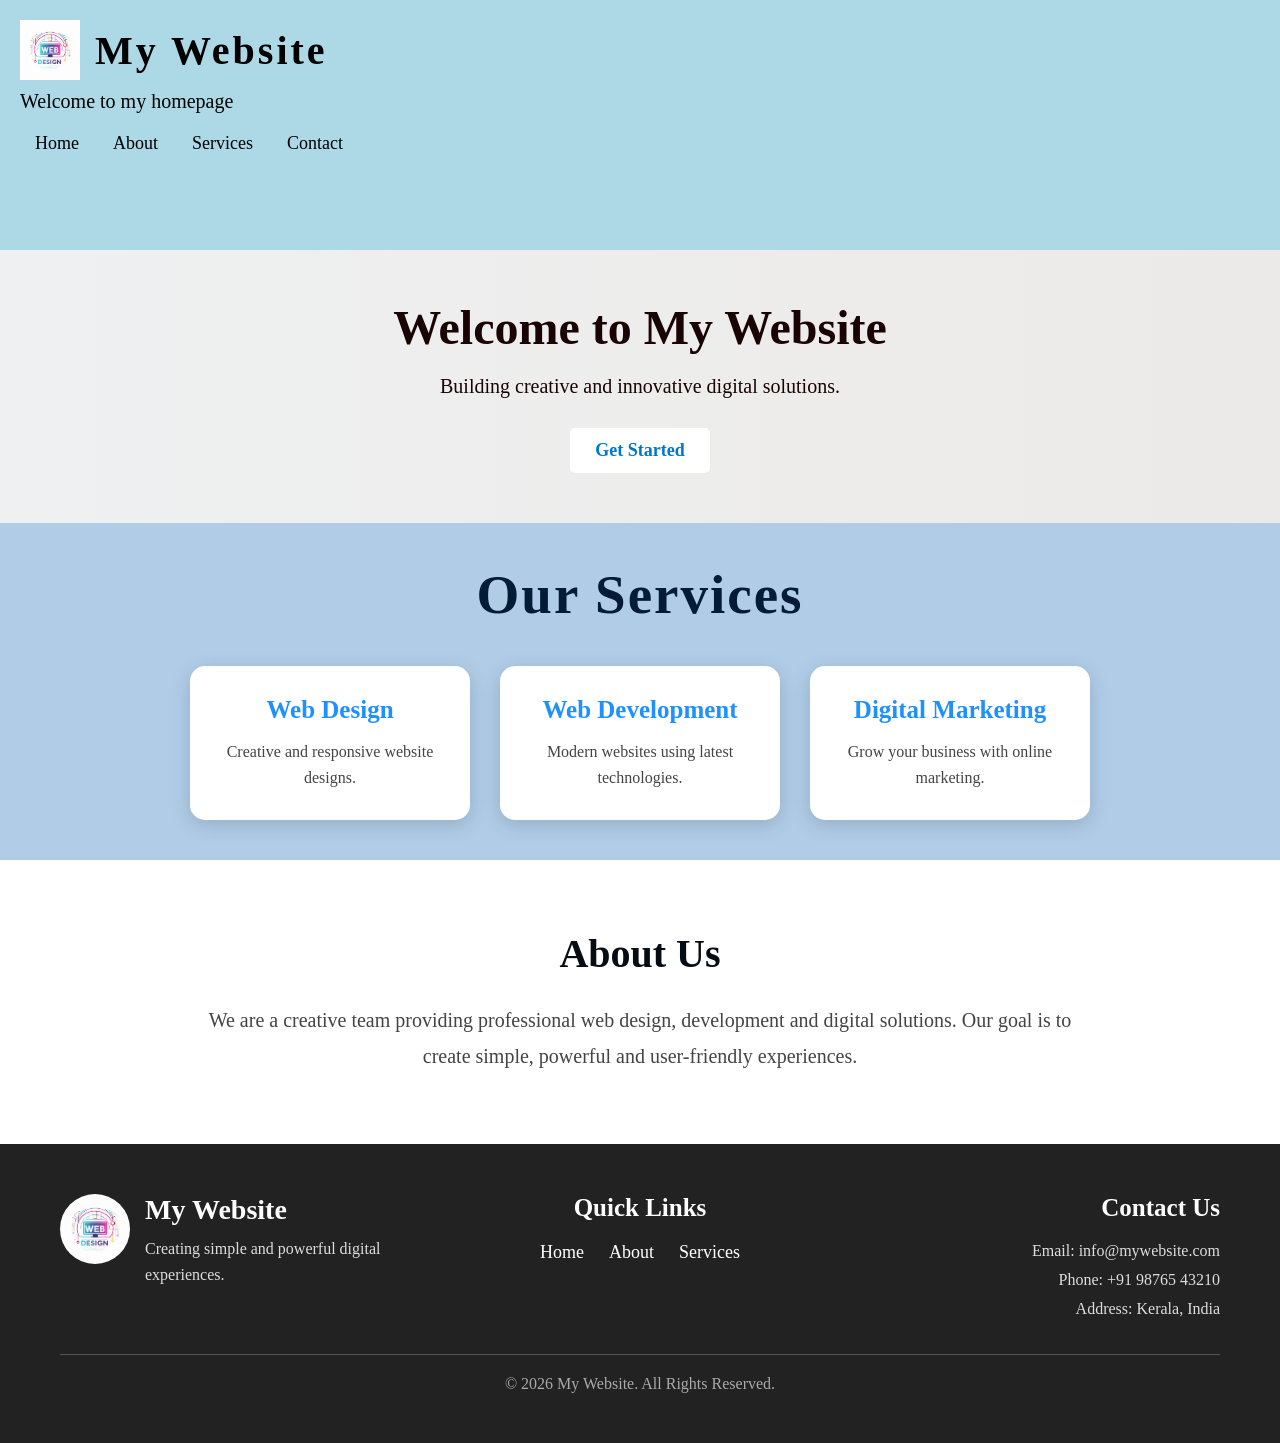
==== index.html @ 3be4c65a "css image load-fix" ====
<!DOCTYPE html>
<html>
<head>
    <title>Header Example</title>
    <link rel="stylesheet" href="style.css">
</head>

<body>

<header>
    <div class="logo">
        <img src="./images/web-design.jpg" alt="Logo">
        <h1>My Website</h1>
    </div>
    <p>Welcome to my homepage</p>

    <nav>
        <a href="#home">Home</a>
        <a href="#about">About</a>
        <a href="#services">Services</a>
        <a href="#contact">Contact</a>
    </nav>
</header>

<main>
<!-- HERO SECTION -->


<section class="hero" id="home">


    <h2>Welcome to My Website</h2>


    <p>
        Building creative and innovative digital solutions.
    </p>


    <a href="#services" class="btn">
        Get Started
    </a>


</section>


 <!-- Services Section -->

<section id="services">

    <h2>Our Services</h2>

    <div class="service-container">

        <div class="service-box">
            <h3>Web Design</h3>
            <p>
                Creative and responsive website designs.
            </p>
        </div>


        <div class="service-box">
            <h3>Web Development</h3>
            <p>
                Modern websites using latest technologies.
            </p>
        </div>


        <div class="service-box">
            <h3>Digital Marketing</h3>
            <p>
                Grow your business with online marketing.
            </p>
        </div>

    </div>

  </section>
  <section id="about">


    <h2>About Us</h2>


    <p>

        We are a creative team providing professional
        web design, development and digital solutions.
        Our goal is to create simple, powerful and
        user-friendly experiences.

    </p>


</section>
</main>
<!-- Footer -->

<footer>

    <div class="footer-container">


        <!-- Left Side Logo + Website -->

        <div class="footer-about">

            <div class="footer-logo">
                <img src="./images/web-design.jpg"  alt="Footer Logo">

                <div>
                    <h3>My Website</h3>
                    <p>
                        Creating simple and powerful digital experiences.
                    </p>
                </div>

            </div>

        </div>




        <!-- Quick Links -->

        <div class="footer-links">

            <h3>Quick Links</h3>

            <div class="quick-menu">

                <a href="#home">Home</a>

                <a href="#about">About</a>

                <a href="#services">Services</a>

            </div>

        </div>




        <!-- Contact -->

        <div class="footer-contact">

            <h3>Contact Us</h3>

            <p>Email: info@mywebsite.com</p>

            <p>Phone: +91 98765 43210</p>

            <p>Address: Kerala, India</p>

        </div>


    </div>


    <p class="copyright">
        © 2026 My Website. All Rights Reserved.
    </p>


</footer>
</body>
</html>
---- style.css ----
*{

    margin: 0;
    padding: 0;
    box-sizing: border-box;

}


body {
    margin: 0;
    padding: 0;
}

header {
    background-color: lightblue;
    width: 100%;
    height: 250px;
    margin: 0;
    padding: 20px;
    box-sizing: border-box;
}

.logo {
    display: flex;
    align-items: center;
}

.logo img {
    width: 60px;
    height: 60px;
    margin-right: 15px;
}

.logo h1 {
    margin: 0;
    font-size: 40px;
    font-family: "Times New Roman", serif;
    letter-spacing: 3px;
    text-align: left;
}

header h1 {
    letter-spacing: 6px;
    font-size: 50px;
    font-family: "Times New Roman", serif;
    margin: 0;
}

header p {
    font-size: 20px;
    margin: 10px 0 20px;
}

nav a {
    text-decoration: none;
    color: black;
    margin: 0 15px;
    font-size: 18px;
}

nav a:hover {
    color: rgb(153, 154, 218);
}

h2 {
    text-align: center;
}
.hero {
    background: linear-gradient(to right, oklab(95.466% -0.00065 -0.0017), #eceae8);
    color: rgb(26, 3, 3);
    text-align: center;
    padding: 50px 40px;
}

.hero h2 {
    font-size: 48px;
    margin-bottom: 20px;
}

.hero p {
    font-size: 20px;
    margin-bottom: 30px;
}

.btn {
    display: inline-block;
    background-color: white;
    color: #0077cc;
    padding: 12px 25px;
    text-decoration: none;
    font-size: 18px;
    border-radius: 5px;
    font-weight: bold;
}

.btn:hover {
    background-color: #e7d3d3;
}



/* Services Section */

/* Services Section */

#services {

    width:100vw;

    margin-left:calc(50% - 50vw);

    background-color:#b0cce7;

    padding:40px 0;

    text-align:center;

}
#services h2 {

    font-size:55px;

    color:#031b35;

    margin-bottom:40px;

    font-weight:bold;

    letter-spacing:2px;

}



/* Service Container */

.service-container {

    display:flex;

    justify-content:center;

    gap:30px;

    margin-top:40px;

}



/* Service Boxes */

.service-box {

    width:280px;

    background:white;

    padding:30px 20px;

    border-radius:15px;

    box-shadow:0 5px 20px rgba(0,0,0,0.15);

    transition:0.3s;

}



.service-box:hover {

    transform:translateY(-10px);

}



.service-box h3 {

    color:#1e90ff;

    font-size:25px;

    margin-bottom:15px;

}



.service-box p {

    color:#444;

    font-size:16px;

    line-height:1.6;

}

/* About */


#about {

    width:100%;

    background:white;

    padding:70px 15%;

    text-align:center;

}



#about h2 {

    font-size:40px;

    color:#060c13;

    margin-bottom:25px;

}



#about p {

    font-size:20px;

    color:#444;

    line-height:1.8;

}
/* Footer */

footer {

    width:100%;

    background:#222;

    color:white;

    padding:50px 60px;

}



.footer-container {

    display:flex;

    justify-content:space-between;

    align-items:flex-start;

}



/* Left Logo Section */

.footer-about {

    width:30%;

}



.footer-logo {

    display:flex;

    align-items:flex-start;

}



.footer-logo img {

    width:70px;

    height:70px;

    border-radius:50%;

    margin-right:15px;

}



.footer-logo h3 {

    font-size:28px;

    color:white;

    margin-bottom:10px;

}



.footer-logo p {

    color:#ddd;

    line-height:1.6;

}





/* Quick Links Center */

.footer-links {

    width:30%;

    text-align:center;

}



.footer-links h3 {

    font-size:25px;

    margin-bottom:20px;

}



.quick-menu {

    display:flex;

    justify-content:center;

    gap:25px;

}



.quick-menu a {

    color:white;

    text-decoration:none;

    font-size:18px;

}



.quick-menu a:hover {

    color:cyan;

}





/* Contact Right */

.footer-contact {

    width:30%;

    text-align:right;

}



.footer-contact h3 {

    font-size:25px;

    margin-bottom:15px;

}



.footer-contact p {

    color:#ddd;

    line-height:1.8;

}





/* Copyright */

.copyright {

    text-align:center;

    margin-top:30px;

    padding-top:20px;

    border-top:1px solid #555;

    color:#aaa;

}
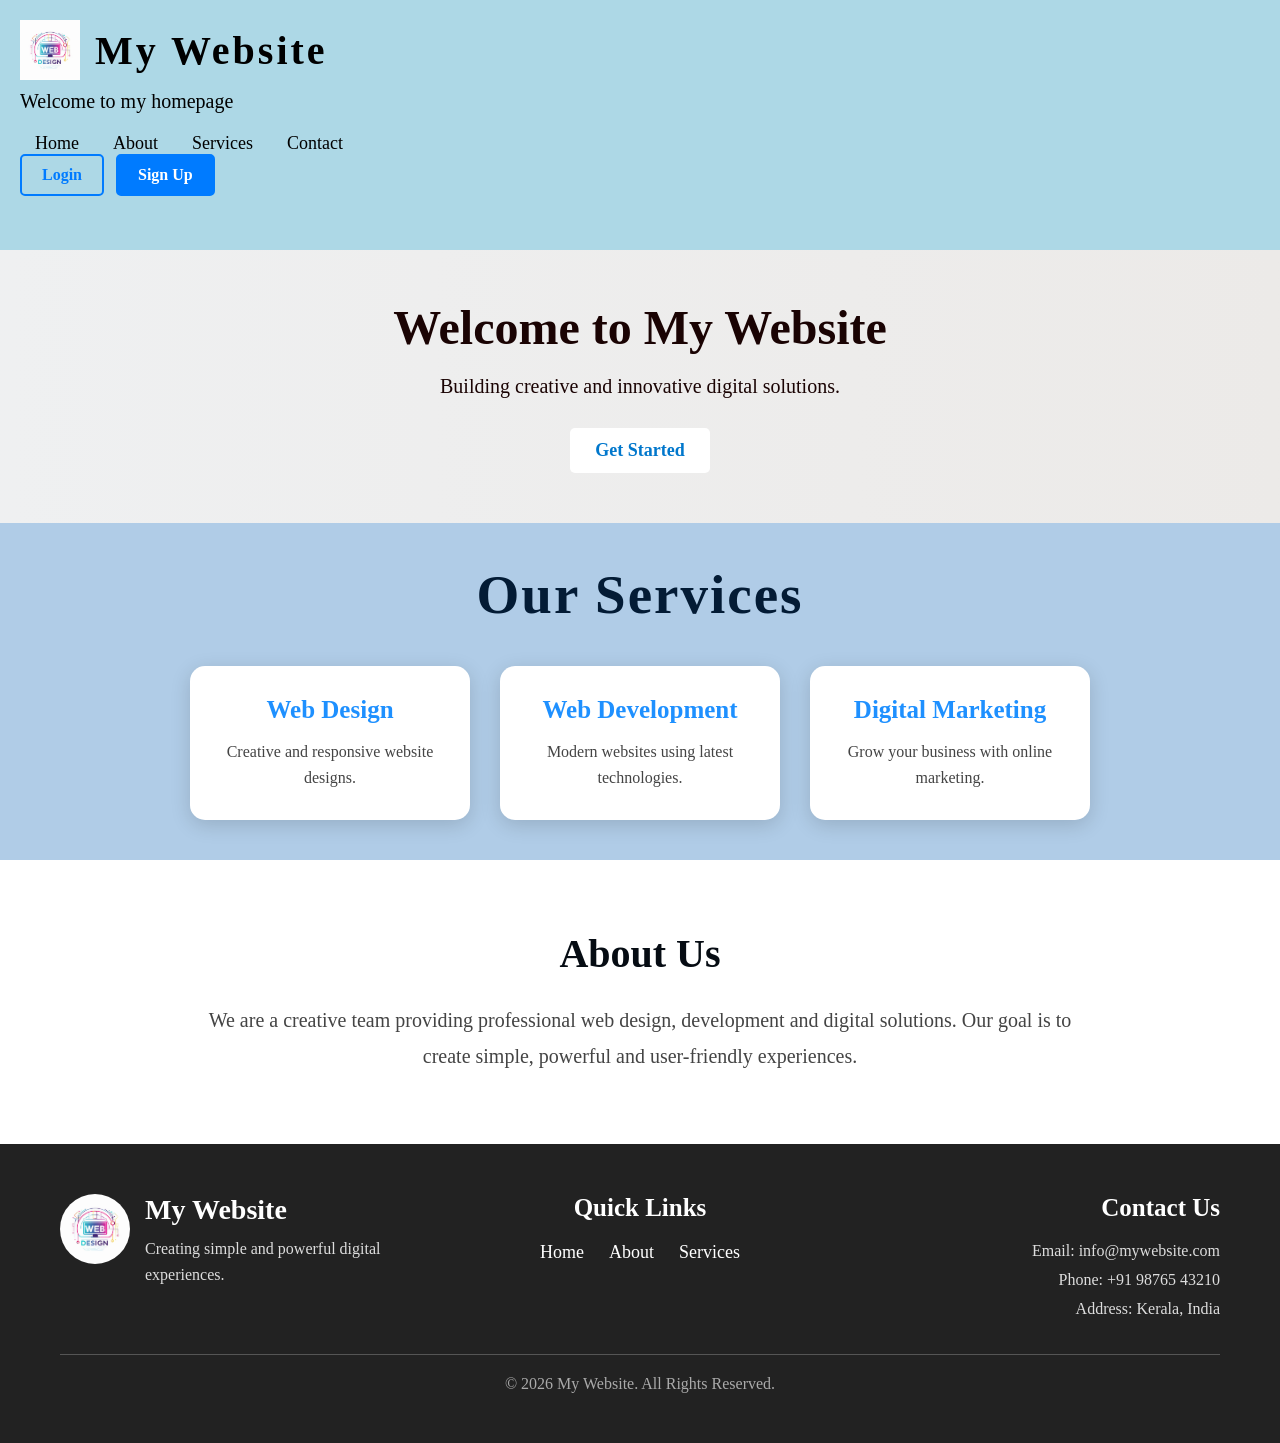
==== commit 511f79ca: "css issues fixed" ====
--- a/index.html
+++ b/index.html
@@ -13,6 +13,7 @@
         <h1>My Website</h1>
     </div>
     <p>Welcome to my homepage</p>
+    <div class="header-menu">
 
     <nav>
         <a href="#home">Home</a>
@@ -20,6 +21,11 @@
         <a href="#services">Services</a>
         <a href="#contact">Contact</a>
     </nav>
+    <div class="auth-buttons">
+            <a href="login.html" class="login-btn">Login</a>
+            <a href="signup.html" class="signup-btn">Sign Up</a>
+        </div>
+    </div>
 </header>
 
 <main>
--- a/style.css
+++ b/style.css
@@ -51,6 +51,11 @@
     font-size: 20px;
     margin: 10px 0 20px;
 }
+.header-right{
+    display:flex;
+    align-items:center;
+    gap:30px;
+}
 
 nav a {
     text-decoration: none;
@@ -65,6 +70,44 @@
 
 h2 {
     text-align: center;
+}
+
+/* ===== Login & Signup ===== */
+
+/* Push buttons to the far right */
+.auth-buttons{
+    margin-left:auto;
+    display:flex;
+    gap:12px;
+}
+
+/* Buttons */
+.login-btn,
+.signup-btn{
+    padding:10px 20px;
+    text-decoration:none;
+    border-radius:5px;
+    font-weight:bold;
+}
+
+.login-btn{
+    border:2px solid #007bff;
+    color:#007bff;
+}
+
+.signup-btn{
+    background:#007bff;
+    color:#fff;
+    border:2px solid #007bff;
+}
+
+.login-btn:hover{
+    background:#007bff;
+    color:#fff;
+}
+
+.signup-btn:hover{
+    background:#0056b3;
 }
 .hero {
     background: linear-gradient(to right, oklab(95.466% -0.00065 -0.0017), #eceae8);
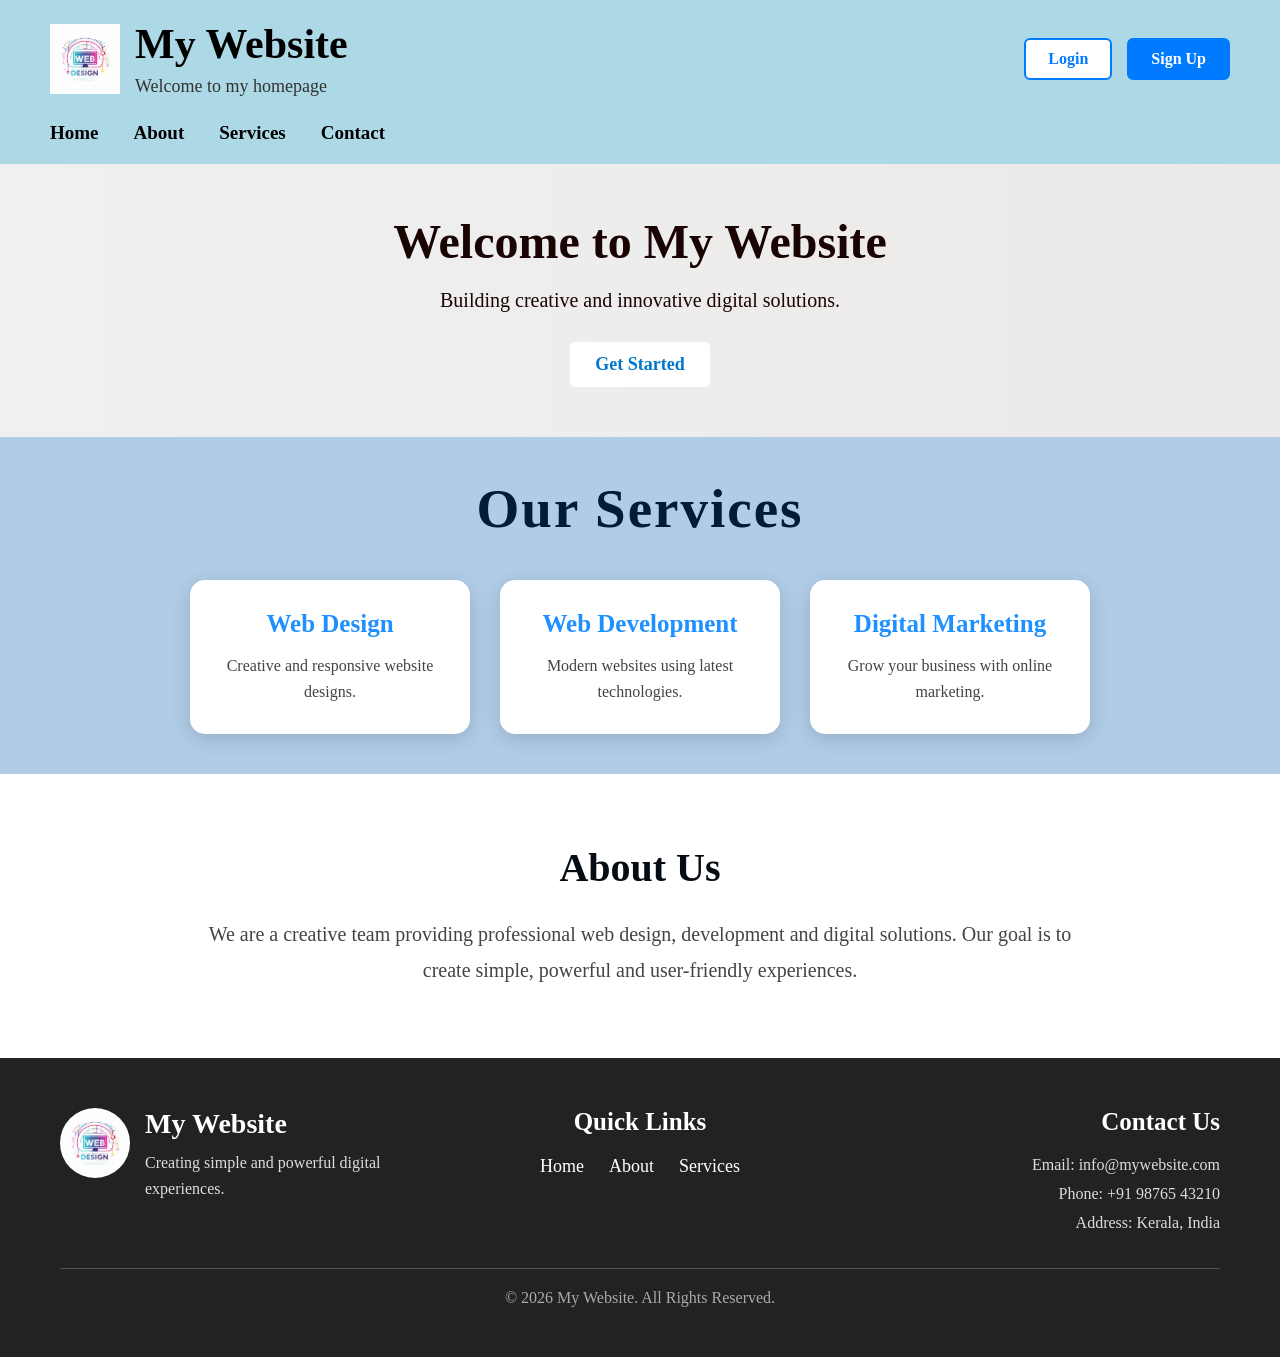
==== commit dfd9482a: "Update header with login and signup buttons" ====
--- a/index.html
+++ b/index.html
@@ -8,24 +8,34 @@
 <body>
 
 <header>
-    <div class="logo">
-        <img src="./images/web-design.jpg" alt="Logo">
-        <h1>My Website</h1>
+
+    <!-- Top Row -->
+    <div class="header-top">
+
+        <div class="logo-section">
+            <img src="./images/web-design.jpg" alt="Logo">
+
+            <div>
+                <h1>My Website</h1>
+                <p>Welcome to my homepage</p>
+            </div>
+        </div>
+
+        <div class="auth-buttons">
+            <a href="login.html" class="login-btn">Login</a>
+            <a href="signup.html" class="signup-btn">Sign Up</a>
+        </div>
+
     </div>
-    <p>Welcome to my homepage</p>
-    <div class="header-menu">
 
-    <nav>
+    <!-- Bottom Row -->
+    <nav class="navbar">
         <a href="#home">Home</a>
         <a href="#about">About</a>
         <a href="#services">Services</a>
         <a href="#contact">Contact</a>
     </nav>
-    <div class="auth-buttons">
-            <a href="login.html" class="login-btn">Login</a>
-            <a href="signup.html" class="signup-btn">Sign Up</a>
-        </div>
-    </div>
+
 </header>
 
 <main>
--- a/style.css
+++ b/style.css
@@ -12,98 +12,95 @@
     padding: 0;
 }
 
-header {
-    background-color: lightblue;
-    width: 100%;
-    height: 250px;
-    margin: 0;
-    padding: 20px;
-    box-sizing: border-box;
-}
-
-.logo {
-    display: flex;
-    align-items: center;
-}
-
-.logo img {
-    width: 60px;
-    height: 60px;
-    margin-right: 15px;
-}
-
-.logo h1 {
-    margin: 0;
-    font-size: 40px;
-    font-family: "Times New Roman", serif;
-    letter-spacing: 3px;
-    text-align: left;
-}
-
-header h1 {
-    letter-spacing: 6px;
-    font-size: 50px;
-    font-family: "Times New Roman", serif;
-    margin: 0;
-}
-
-header p {
-    font-size: 20px;
-    margin: 10px 0 20px;
-}
-.header-right{
-    display:flex;
+/* ================= HEADER ================= */
+
+header{
+    background:lightblue;
+    padding:20px 50px;
+}
+
+/* Top Row */
+
+.header-top{
+    display:flex;
+    justify-content:space-between;
     align-items:center;
-    gap:30px;
-}
-
-nav a {
-    text-decoration: none;
-    color: black;
-    margin: 0 15px;
-    font-size: 18px;
-}
-
-nav a:hover {
-    color: rgb(153, 154, 218);
-}
-
-h2 {
-    text-align: center;
-}
-
-/* ===== Login & Signup ===== */
-
-/* Push buttons to the far right */
+}
+
+/* Logo Section */
+
+.logo-section{
+    display:flex;
+    align-items:center;
+    gap:15px;
+}
+
+.logo-section img{
+    width:70px;
+    height:70px;
+}
+
+.logo-section h1{
+    margin:0;
+    font-size:42px;
+    font-family:"Times New Roman", serif;
+}
+
+.logo-section p{
+    margin-top:8px;
+    font-size:18px;
+    color:#333;
+}
+
+/* Navigation */
+
+.navbar{
+    margin-top:25px;
+    display:flex;
+    gap:35px;
+}
+
+.navbar a{
+    text-decoration:none;
+    color:black;
+    font-size:19px;
+    font-weight:bold;
+}
+
+.navbar a:hover{
+    color:#007bff;
+}
+
+/* Login & Signup */
+
 .auth-buttons{
-    margin-left:auto;
-    display:flex;
-    gap:12px;
-}
-
-/* Buttons */
+    display:flex;
+    gap:15px;
+}
+
 .login-btn,
 .signup-btn{
-    padding:10px 20px;
+    padding:10px 22px;
     text-decoration:none;
-    border-radius:5px;
+    border-radius:6px;
     font-weight:bold;
 }
 
 .login-btn{
     border:2px solid #007bff;
     color:#007bff;
+    background:white;
+}
+
+.login-btn:hover{
+    background:#007bff;
+    color:white;
 }
 
 .signup-btn{
     background:#007bff;
-    color:#fff;
+    color:white;
     border:2px solid #007bff;
-}
-
-.login-btn:hover{
-    background:#007bff;
-    color:#fff;
 }
 
 .signup-btn:hover{
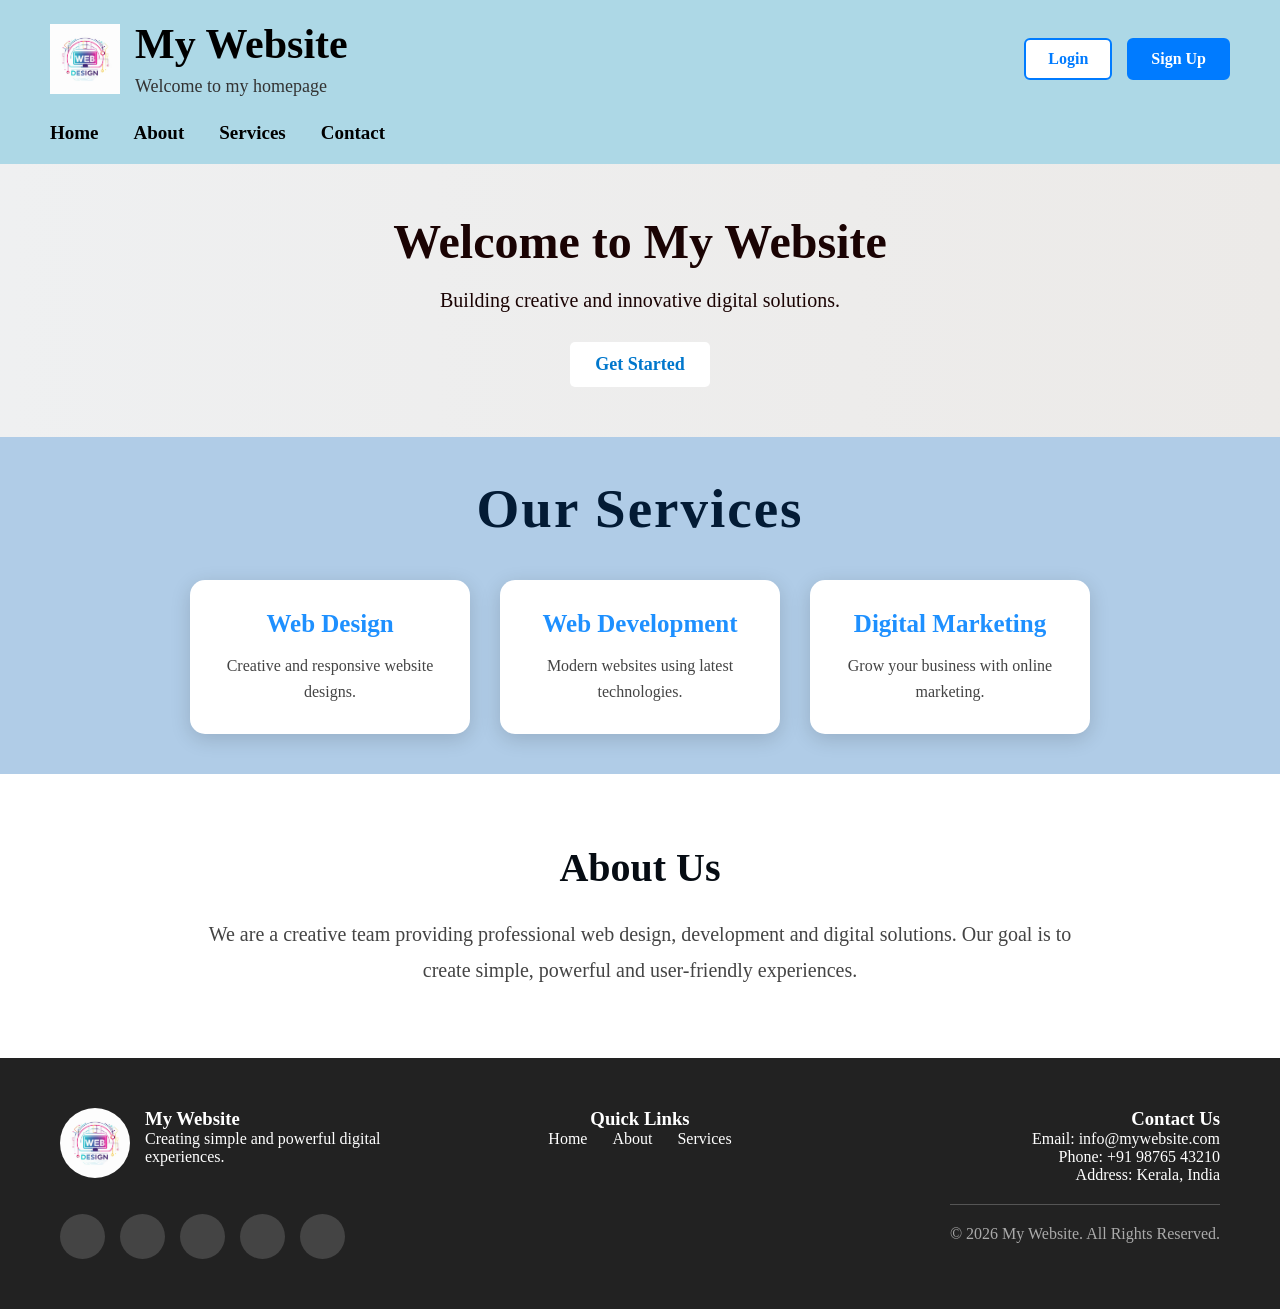
==== commit b77142a6: "css issues fixed" ====
--- a/index.html
+++ b/index.html
@@ -176,6 +176,32 @@
 
         </div>
 
+<!-- Bottom Right Social Icons -->
+    <div class="footer-bottom">
+
+        <div class="footer-social">
+
+            <a href="https://s.magecdn.com/social/tc-facebook.svg" target="_blank">
+                <i class="fab fa-facebook-f"></i>
+            </a>
+
+            <a href="https://s.magecdn.com/social/tc-instagram.svg" target="_blank">
+                <i class="fab fa-instagram"></i>
+            </a>
+
+            <a href="https://s.magecdn.com/social/tc-twitter.svg" target="_blank">
+                <i class="fab fa-x-twitter"></i>
+            </a>
+
+            <a href="https://s.magecdn.com/social/tc-linkedin.svg" target="_blank">
+                <i class="fab fa-linkedin-in"></i>
+            </a>
+
+            <a href="https://s.magecdn.com/social/tc-youtube.svg" target="_blank">
+                <i class="fab fa-youtube"></i>
+            </a>
+
+        </div>
 
     </div>
 
--- a/style.css
+++ b/style.css
@@ -277,194 +277,100 @@
     line-height:1.8;
 
 }
+
 /* Footer */
 
-footer {
-
-    width:100%;
-
+footer{
     background:#222;
-
-    color:white;
-
+    color:#fff;
     padding:50px 60px;
-
-}
-
-
-
-.footer-container {
-
-    display:flex;
-
+}
+
+.footer-container{
+    display:flex;
     justify-content:space-between;
-
     align-items:flex-start;
-
-}
-
-
-
-/* Left Logo Section */
-
-.footer-about {
-
+    flex-wrap:wrap;
+}
+
+.footer-about,
+.footer-links,
+.footer-contact{
     width:30%;
-
-}
-
-
-
-.footer-logo {
-
-    display:flex;
-
-    align-items:flex-start;
-
-}
-
-
-
-.footer-logo img {
-
+}
+
+.footer-logo{
+    display:flex;
+    gap:15px;
+}
+
+.footer-logo img{
     width:70px;
-
     height:70px;
-
     border-radius:50%;
-
-    margin-right:15px;
-
-}
-
-
-
-.footer-logo h3 {
-
-    font-size:28px;
-
-    color:white;
-
-    margin-bottom:10px;
-
-}
-
-
-
-.footer-logo p {
-
-    color:#ddd;
-
-    line-height:1.6;
-
-}
-
-
-
-
-
-/* Quick Links Center */
-
-.footer-links {
-
-    width:30%;
-
+}
+
+.footer-links{
     text-align:center;
-
-}
-
-
-
-.footer-links h3 {
-
-    font-size:25px;
-
-    margin-bottom:20px;
-
-}
-
-
-
-.quick-menu {
-
-    display:flex;
-
+}
+
+.quick-menu{
+    display:flex;
     justify-content:center;
-
     gap:25px;
-
-}
-
-
-
-.quick-menu a {
-
-    color:white;
-
+}
+
+.quick-menu a{
+    color:#fff;
     text-decoration:none;
-
-    font-size:18px;
-
-}
-
-
-
-.quick-menu a:hover {
-
+}
+
+.quick-menu a:hover{
     color:cyan;
-
-}
-
-
-
-
-
-/* Contact Right */
-
-.footer-contact {
-
-    width:30%;
-
+}
+
+.footer-contact{
     text-align:right;
-
-}
-
-
-
-.footer-contact h3 {
-
-    font-size:25px;
-
-    margin-bottom:15px;
-
-}
-
-
-
-.footer-contact p {
-
-    color:#ddd;
-
-    line-height:1.8;
-
-}
-
-
-
-
+}
+
+/* Bottom Right Icons */
+
+.footer-bottom{
+    display:flex;
+    justify-content:flex-end;
+    margin-top:30px;
+}
+
+.footer-social{
+    display:flex;
+    gap:15px;
+}
+
+.footer-social a{
+    width:45px;
+    height:45px;
+    display:flex;
+    justify-content:center;
+    align-items:center;
+    background:#444;
+    color:#fff;
+    border-radius:50%;
+    text-decoration:none;
+    font-size:20px;
+    transition:.3s;
+}
+
+.footer-social a:hover{
+    background:#0d6efd;
+    transform:translateY(-5px);
+}
 
 /* Copyright */
 
-.copyright {
-
+.copyright{
     text-align:center;
-
-    margin-top:30px;
-
+    margin-top:20px;
+    border-top:1px solid #555;
     padding-top:20px;
-
-    border-top:1px solid #555;
-
     color:#aaa;
-
 }
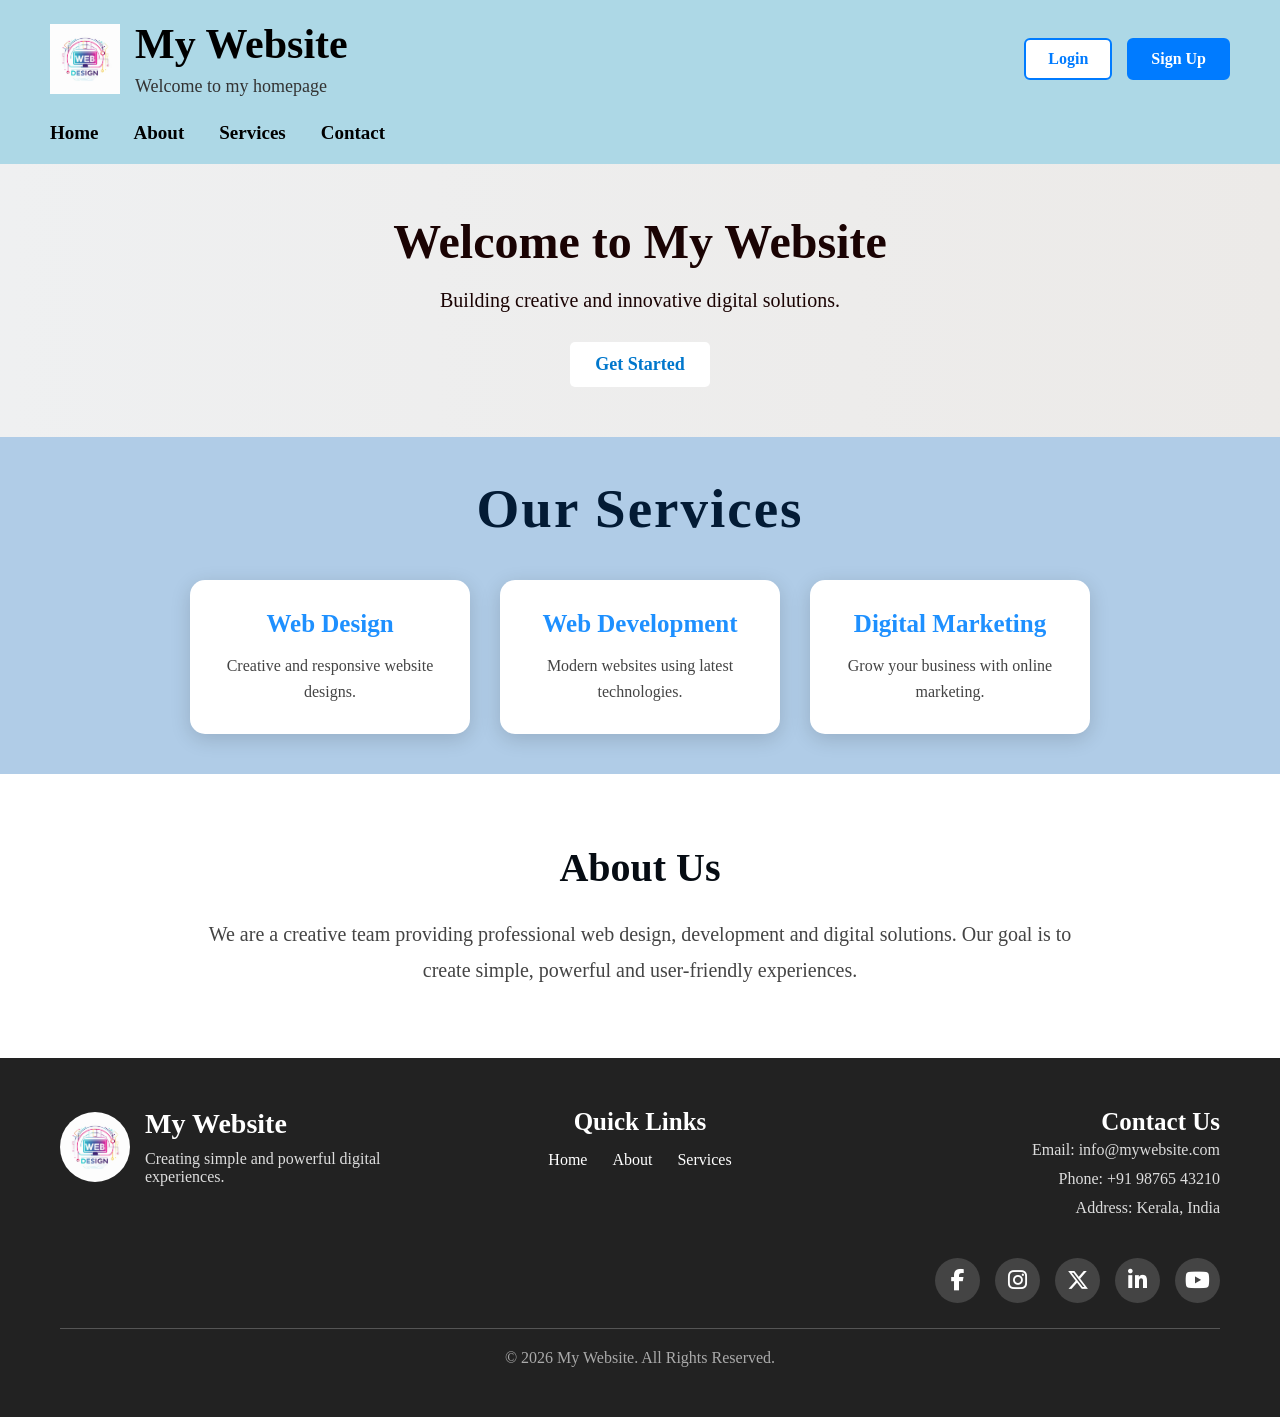
==== commit 70be3e62: "css issues fixed" ====
--- a/index.html
+++ b/index.html
@@ -3,6 +3,9 @@
 <head>
     <title>Header Example</title>
     <link rel="stylesheet" href="style.css">
+
+<!-- Font Awesome Icons -->
+<link rel="stylesheet" href="https://cdnjs.cloudflare.com/ajax/libs/font-awesome/6.7.2/css/all.min.css">
 </head>
 
 <body>
@@ -115,20 +118,23 @@
 </main>
 <!-- Footer -->
 
+<!-- Footer -->
+
 <footer>
 
     <div class="footer-container">
 
-
         <!-- Left Side Logo + Website -->
 
         <div class="footer-about">
 
             <div class="footer-logo">
-                <img src="./images/web-design.jpg"  alt="Footer Logo">
+
+                <img src="./images/web-design.jpg" alt="Footer Logo">
 
                 <div>
                     <h3>My Website</h3>
+
                     <p>
                         Creating simple and powerful digital experiences.
                     </p>
@@ -139,8 +145,6 @@
         </div>
 
 
-
-
         <!-- Quick Links -->
 
         <div class="footer-links">
@@ -160,8 +164,6 @@
         </div>
 
 
-
-
         <!-- Contact -->
 
         <div class="footer-contact">
@@ -176,35 +178,45 @@
 
         </div>
 
-<!-- Bottom Right Social Icons -->
+    </div>
+
+
+    <!-- Social Media Icons Bottom Right -->
+
     <div class="footer-bottom">
 
         <div class="footer-social">
 
             <a href="https://s.magecdn.com/social/tc-facebook.svg" target="_blank">
-                <i class="fab fa-facebook-f"></i>
-            </a>
+                <i class="fa-brands fa-facebook-f"></i>
+            </a>
+
 
             <a href="https://s.magecdn.com/social/tc-instagram.svg" target="_blank">
-                <i class="fab fa-instagram"></i>
-            </a>
+                <i class="fa-brands fa-instagram"></i>
+            </a>
+
 
             <a href="https://s.magecdn.com/social/tc-twitter.svg" target="_blank">
-                <i class="fab fa-x-twitter"></i>
-            </a>
+                <i class="fa-brands fa-x-twitter"></i>
+            </a>
+
 
             <a href="https://s.magecdn.com/social/tc-linkedin.svg" target="_blank">
-                <i class="fab fa-linkedin-in"></i>
-            </a>
+                <i class="fa-brands fa-linkedin-in"></i>
+            </a>
+
 
             <a href="https://s.magecdn.com/social/tc-youtube.svg" target="_blank">
-                <i class="fab fa-youtube"></i>
-            </a>
-
-        </div>
-
-    </div>
-
+                <i class="fa-brands fa-youtube"></i>
+            </a>
+
+        </div>
+
+    </div>
+
+
+    <!-- Copyright -->
 
     <p class="copyright">
         © 2026 My Website. All Rights Reserved.
--- a/style.css
+++ b/style.css
@@ -280,97 +280,203 @@
 
 /* Footer */
 
+/* Footer */
+
 footer{
+
+    width:100%;
     background:#222;
-    color:#fff;
+    color:white;
     padding:50px 60px;
-}
+
+}
+
 
 .footer-container{
+
     display:flex;
     justify-content:space-between;
     align-items:flex-start;
-    flex-wrap:wrap;
-}
+
+}
+
 
 .footer-about,
 .footer-links,
 .footer-contact{
+
     width:30%;
-}
+
+}
+
+
+/* Logo */
 
 .footer-logo{
-    display:flex;
+
+    display:flex;
+    align-items:center;
     gap:15px;
-}
+
+}
+
 
 .footer-logo img{
+
     width:70px;
     height:70px;
     border-radius:50%;
-}
+
+}
+
+
+.footer-logo h3{
+
+    font-size:28px;
+    margin-bottom:10px;
+
+}
+
+
+.footer-logo p{
+
+    color:#ddd;
+
+}
+
+
+/* Quick Links */
 
 .footer-links{
+
     text-align:center;
-}
+
+}
+
+
+.footer-links h3{
+
+    font-size:25px;
+
+}
+
 
 .quick-menu{
+
     display:flex;
     justify-content:center;
     gap:25px;
-}
+    margin-top:15px;
+
+}
+
 
 .quick-menu a{
-    color:#fff;
+
+    color:white;
     text-decoration:none;
-}
+
+}
+
 
 .quick-menu a:hover{
+
     color:cyan;
-}
+
+}
+
+
+
+/* Contact */
 
 .footer-contact{
+
     text-align:right;
-}
-
-/* Bottom Right Icons */
+
+}
+
+
+.footer-contact h3{
+
+    font-size:25px;
+
+}
+
+
+.footer-contact p{
+
+    color:#ddd;
+    line-height:1.8;
+
+}
+
+
+
+/* Social Icons */
 
 .footer-bottom{
+
     display:flex;
     justify-content:flex-end;
-    margin-top:30px;
-}
+    margin-top:35px;
+
+}
+
 
 .footer-social{
+
     display:flex;
     gap:15px;
-}
+
+}
+
 
 .footer-social a{
+
     width:45px;
     height:45px;
+
     display:flex;
     justify-content:center;
     align-items:center;
+
     background:#444;
-    color:#fff;
+
+    color:white;
+
     border-radius:50%;
+
     text-decoration:none;
-    font-size:20px;
-    transition:.3s;
-}
+
+    font-size:22px;
+
+    transition:0.3s;
+
+}
+
 
 .footer-social a:hover{
-    background:#0d6efd;
+
+    background:#007bff;
+
     transform:translateY(-5px);
-}
+
+}
+
+
 
 /* Copyright */
 
 .copyright{
+
     text-align:center;
-    margin-top:20px;
+
+    margin-top:25px;
+
+    padding-top:20px;
+
     border-top:1px solid #555;
-    padding-top:20px;
+
     color:#aaa;
+
 }
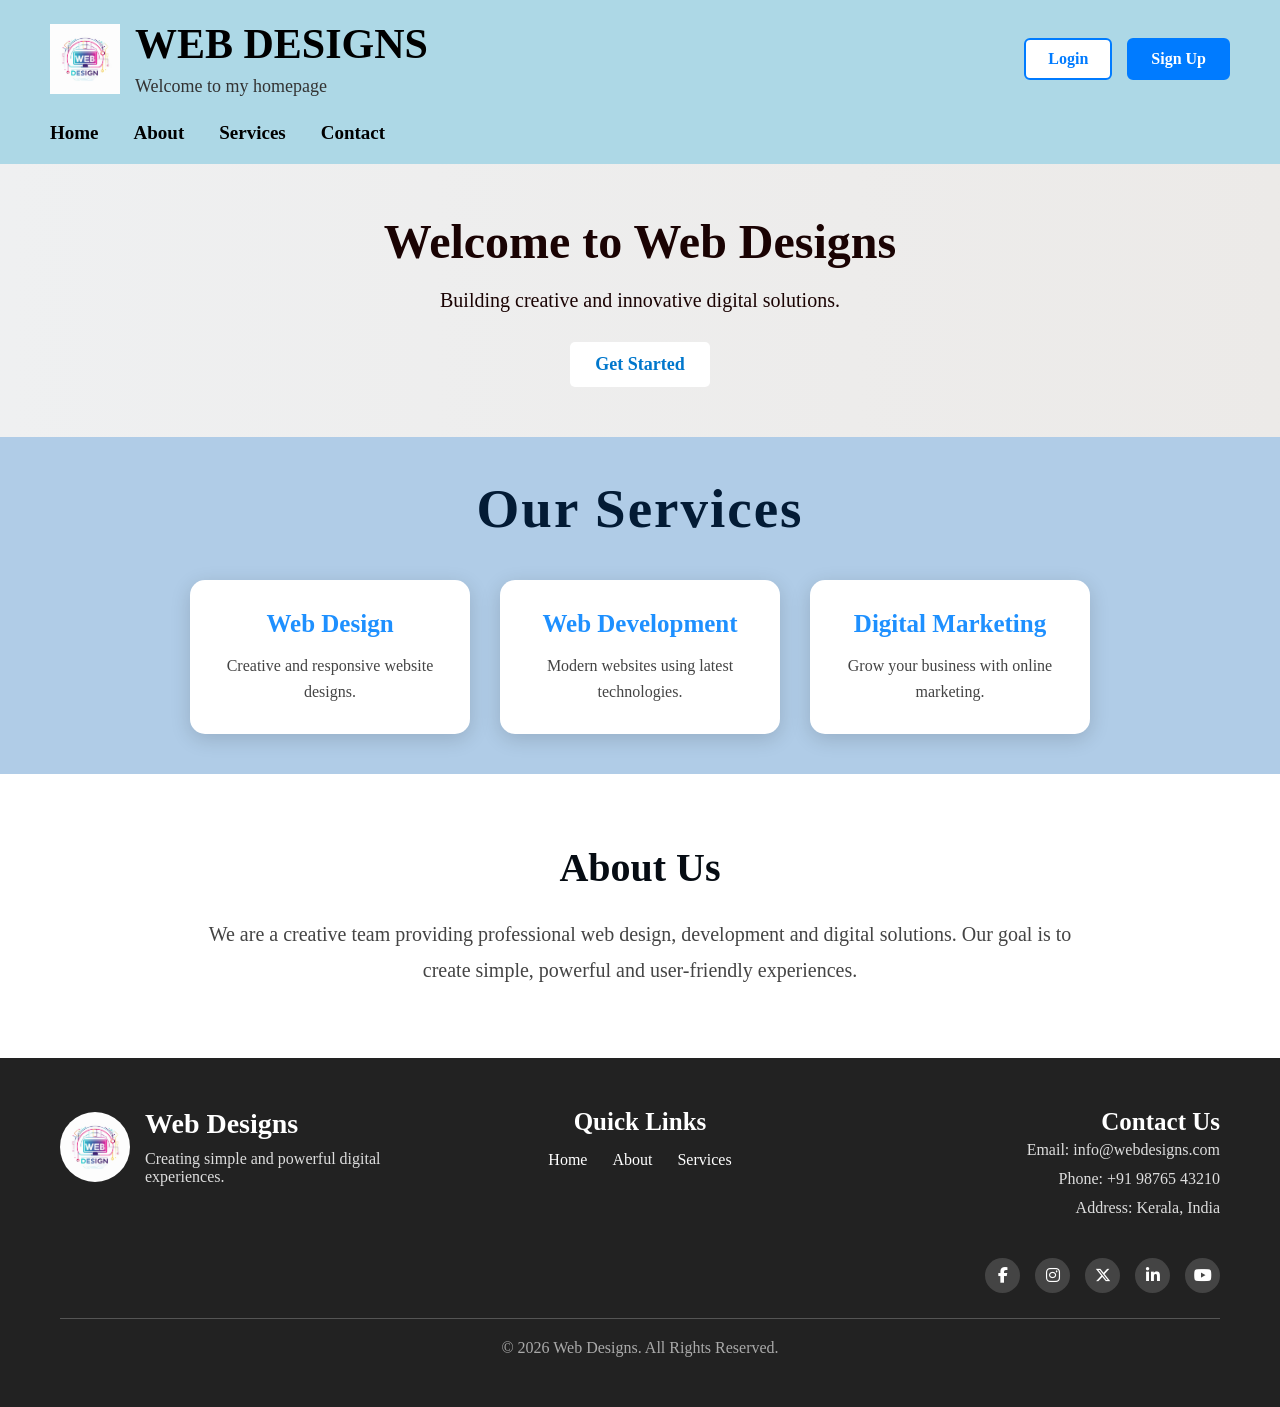
==== commit 672f8988: "Updated login page and footer design" ====
--- a/index.html
+++ b/index.html
@@ -19,7 +19,7 @@
             <img src="./images/web-design.jpg" alt="Logo">
 
             <div>
-                <h1>My Website</h1>
+                <h1>WEB DESIGNS</h1>
                 <p>Welcome to my homepage</p>
             </div>
         </div>
@@ -48,7 +48,7 @@
 <section class="hero" id="home">
 
 
-    <h2>Welcome to My Website</h2>
+    <h2>Welcome to Web Designs</h2>
 
 
     <p>
@@ -133,7 +133,7 @@
                 <img src="./images/web-design.jpg" alt="Footer Logo">
 
                 <div>
-                    <h3>My Website</h3>
+                    <h3>Web Designs</h3>
 
                     <p>
                         Creating simple and powerful digital experiences.
@@ -170,7 +170,7 @@
 
             <h3>Contact Us</h3>
 
-            <p>Email: info@mywebsite.com</p>
+            <p>Email: info@webdesigns.com</p>
 
             <p>Phone: +91 98765 43210</p>
 
@@ -219,7 +219,7 @@
     <!-- Copyright -->
 
     <p class="copyright">
-        © 2026 My Website. All Rights Reserved.
+        © 2026 Web Designs. All Rights Reserved.
     </p>
 
 
--- a/style.css
+++ b/style.css
@@ -433,8 +433,8 @@
 
 .footer-social a{
 
-    width:45px;
-    height:45px;
+    width:35px;
+    height:35px;
 
     display:flex;
     justify-content:center;
@@ -448,7 +448,7 @@
 
     text-decoration:none;
 
-    font-size:22px;
+    font-size:16px;
 
     transition:0.3s;
 
@@ -479,4 +479,150 @@
 
     color:#aaa;
 
+}
+
+
+/* ================= LOGIN FORM PAGE ================= */
+
+
+.form-container{
+
+    min-height:100vh;
+
+    display:flex;
+
+    justify-content:center;
+
+    align-items:center;
+
+    background:linear-gradient(
+        to right,
+        #ebedf0,
+        #94a2df
+    );
+
+}
+
+
+
+.login-form{
+
+    width:350px;
+
+    background:white;
+
+    padding:35px;
+
+    border-radius:15px;
+
+    box-shadow:0 5px 20px rgba(0,0,0,0.2);
+
+}
+
+
+
+.login-form h2{
+
+    text-align:center;
+
+    color:#083769;
+
+    font-size:32px;
+
+    margin-bottom:25px;
+
+}
+
+
+
+.input-box{
+
+    margin-bottom:20px;
+
+}
+
+
+
+.input-box label{
+
+    display:block;
+
+    margin-bottom:8px;
+
+    font-size:18px;
+
+    font-weight:bold;
+
+    color:#333;
+
+}
+
+
+
+.input-box input{
+
+    width:100%;
+
+    padding:12px;
+
+    border:1px solid #ccc;
+
+    border-radius:6px;
+
+    font-size:16px;
+
+}
+
+
+
+.input-box input:focus{
+
+    outline:none;
+
+    border-color:#007bff;
+
+}
+
+
+
+.login-form button{
+
+    width:100%;
+
+    padding:12px;
+
+    background:#007bff;
+
+    color:white;
+
+    border:none;
+
+    border-radius:6px;
+
+    font-size:18px;
+
+    font-weight:bold;
+
+    cursor:pointer;
+
+}
+
+
+
+.login-form button:hover{
+
+    background:#0056b3;
+
+}
+
+/* Login Page Footer */
+
+.login-form + footer{
+
+    background:#222;
+
+    color:white;
+
+    padding:20px;
+
 }
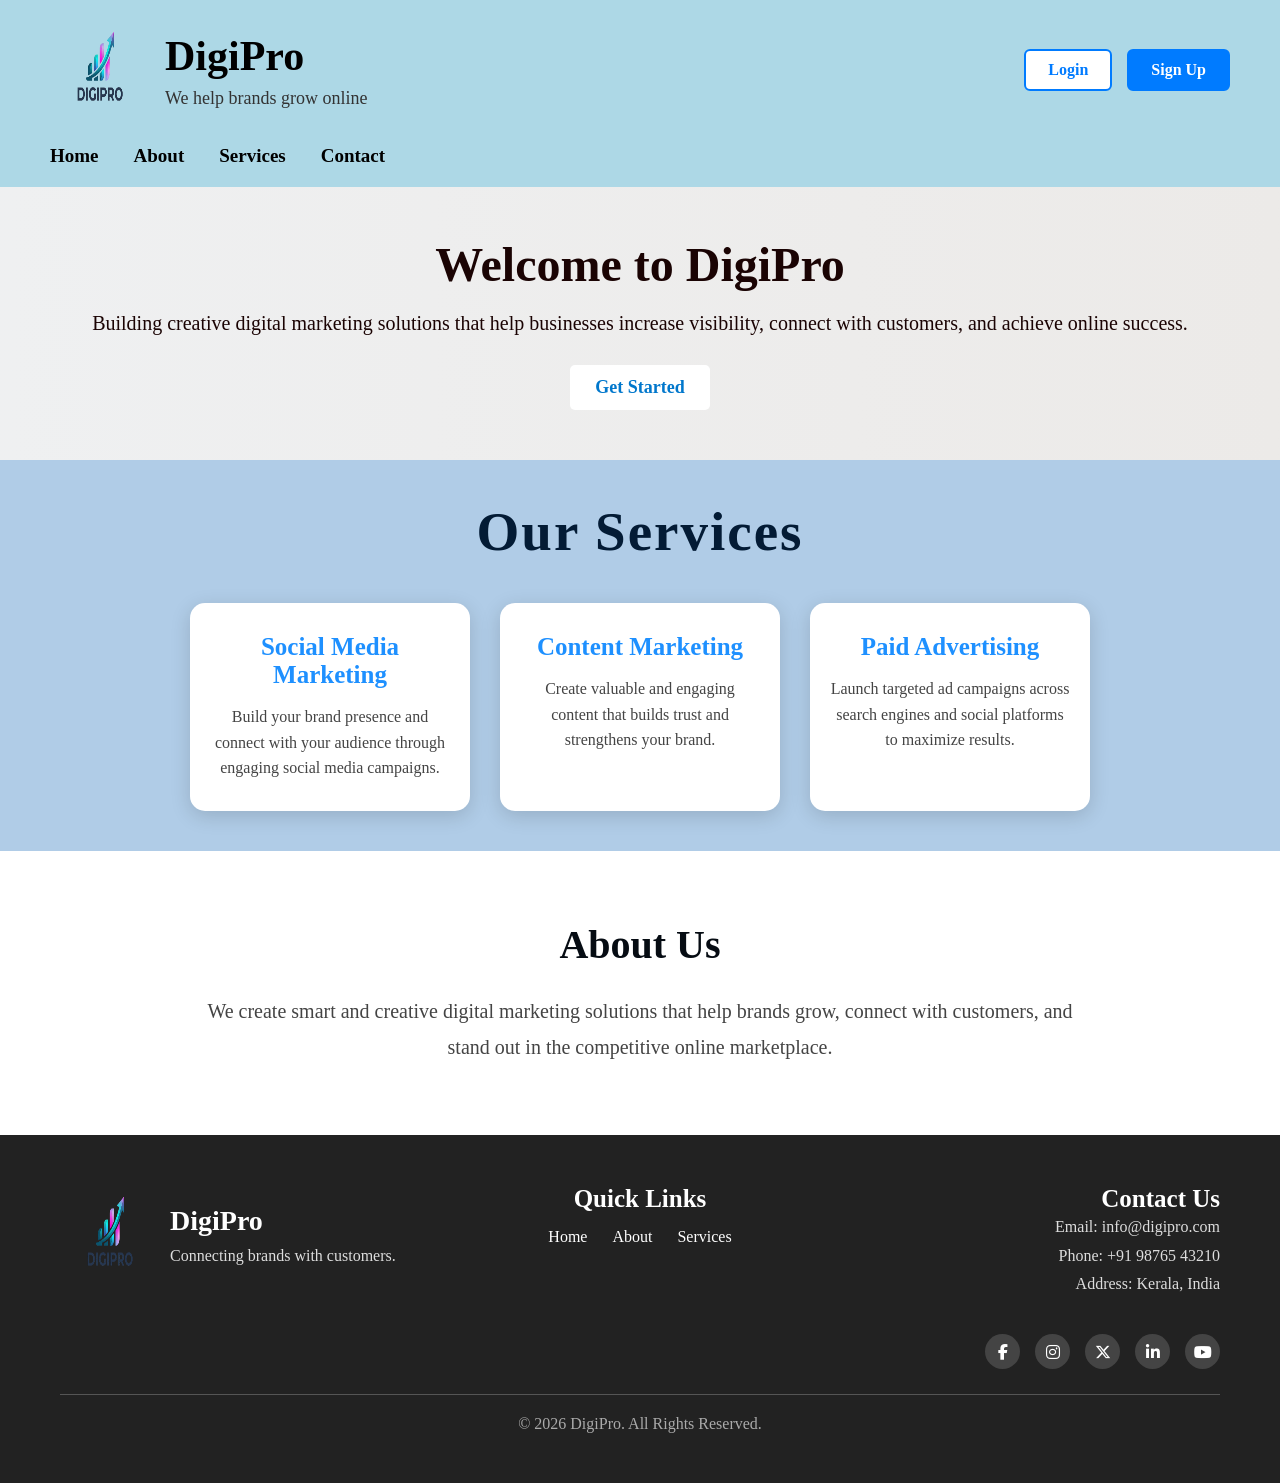
==== commit 3732ebcd: "Updated login page and footer design" ====
--- a/index.html
+++ b/index.html
@@ -16,11 +16,11 @@
     <div class="header-top">
 
         <div class="logo-section">
-            <img src="./images/web-design.jpg" alt="Logo">
+            <img src="./images/Gemini_Generated_Image_vd3jlovd3jlovd3j-removebg-preview.png" alt="Logo">
 
             <div>
-                <h1>WEB DESIGNS</h1>
-                <p>Welcome to my homepage</p>
+                <h1>DigiPro</h1>
+                <p>We help brands grow online</p>
             </div>
         </div>
 
@@ -48,11 +48,11 @@
 <section class="hero" id="home">
 
 
-    <h2>Welcome to Web Designs</h2>
+    <h2>Welcome to DigiPro</h2>
 
 
     <p>
-        Building creative and innovative digital solutions.
+Building creative digital marketing solutions that help businesses increase visibility, connect with customers, and achieve online success.
     </p>
 
 
@@ -73,26 +73,25 @@
     <div class="service-container">
 
         <div class="service-box">
-            <h3>Web Design</h3>
+            <h3>Social Media Marketing</h3>
             <p>
-                Creative and responsive website designs.
-            </p>
+Build your brand presence and connect with your audience through engaging social media campaigns.            </p>
         </div>
 
 
         <div class="service-box">
-            <h3>Web Development</h3>
+            <h3>Content Marketing
+</h3>
             <p>
-                Modern websites using latest technologies.
-            </p>
+Create valuable and engaging content that builds trust and strengthens your brand.            </p>
         </div>
 
 
         <div class="service-box">
-            <h3>Digital Marketing</h3>
+            <h3>Paid Advertising
+</h3>
             <p>
-                Grow your business with online marketing.
-            </p>
+Launch targeted ad campaigns across search engines and social platforms to maximize results.            </p>
         </div>
 
     </div>
@@ -106,10 +105,8 @@
 
     <p>
 
-        We are a creative team providing professional
-        web design, development and digital solutions.
-        Our goal is to create simple, powerful and
-        user-friendly experiences.
+     We create smart and creative digital marketing solutions that help brands grow, connect with customers, and stand out in the competitive online marketplace.
+
 
     </p>
 
@@ -130,14 +127,13 @@
 
             <div class="footer-logo">
 
-                <img src="./images/web-design.jpg" alt="Footer Logo">
+                <img src="./images/Gemini_Generated_Image_vd3jlovd3jlovd3j-removebg-preview.png" alt="Footer Logo">
 
                 <div>
-                    <h3>Web Designs</h3>
+                    <h3>DigiPro</h3>
 
                     <p>
-                        Creating simple and powerful digital experiences.
-                    </p>
+Connecting brands with customers.                    </p>
                 </div>
 
             </div>
@@ -170,7 +166,7 @@
 
             <h3>Contact Us</h3>
 
-            <p>Email: info@webdesigns.com</p>
+            <p>Email: info@digipro.com</p>
 
             <p>Phone: +91 98765 43210</p>
 
@@ -219,7 +215,7 @@
     <!-- Copyright -->
 
     <p class="copyright">
-        © 2026 Web Designs. All Rights Reserved.
+        © 2026 DigiPro. All Rights Reserved.
     </p>
 
 
--- a/style.css
+++ b/style.css
@@ -36,8 +36,8 @@
 }
 
 .logo-section img{
-    width:70px;
-    height:70px;
+    width:100px;
+    height:100px;
 }
 
 .logo-section h1{
@@ -316,15 +316,15 @@
 
     display:flex;
     align-items:center;
-    gap:15px;
+    gap:10px;
 
 }
 
 
 .footer-logo img{
 
-    width:70px;
-    height:70px;
+    width:100px;
+    height:100px;
     border-radius:50%;
 
 }
@@ -625,4 +625,216 @@
 
     padding:20px;
 
+}
+/* Login Options */
+
+.login-options{
+
+    text-align:center;
+
+    margin-top:20px;
+
+}
+
+
+.login-options a{
+
+    color:#007bff;
+
+    text-decoration:none;
+
+    font-weight:bold;
+
+}
+
+
+.login-options a:hover{
+
+    color:#0056b3;
+
+}
+
+
+.login-options p{
+
+    margin-top:15px;
+
+    color:#333;
+
+}
+
+/* ================= REGISTER FORM ================= */
+
+
+/* Register Form Position */
+
+#register{
+
+    width:350px;
+
+    margin:50px auto;
+
+    background:white;
+
+    padding:35px;
+
+    border-radius:15px;
+
+    box-shadow:0 5px 20px rgba(0,0,0,0.2);
+
+}
+
+
+
+/* Form Heading */
+
+#register h2{
+
+    text-align:center;
+
+    color:#007bff;
+
+    font-size:32px;
+
+    margin-bottom:25px;
+
+}
+
+
+
+/* Input Box */
+
+.input-box{
+
+    margin-bottom:20px;
+
+}
+
+
+
+.input-box label{
+
+    display:block;
+
+    margin-bottom:8px;
+
+    font-size:18px;
+
+    font-weight:bold;
+
+    color:#333;
+
+}
+
+
+
+.input-box input{
+
+    width:100%;
+
+    padding:12px;
+
+    border:1px solid #ccc;
+
+    border-radius:6px;
+
+    font-size:16px;
+
+}
+
+
+
+.input-box input:focus{
+
+    outline:none;
+
+    border:2px solid #007bff;
+
+}
+
+
+
+/* Register Button */
+
+#register button{
+
+    width:100%;
+
+    padding:12px;
+
+    background:#007bff;
+
+    color:white;
+
+    border:none;
+
+    border-radius:6px;
+
+    font-size:18px;
+
+    font-weight:bold;
+
+    cursor:pointer;
+
+}
+
+
+
+#register button:hover{
+
+    background:#0056b3;
+
+}
+
+
+
+/* Login Option */
+
+.login-options{
+
+    text-align:center;
+
+    margin-top:20px;
+
+}
+
+
+
+.login-options p{
+
+    color:#333;
+
+    font-size:16px;
+
+}
+
+
+
+.login-options a{
+
+    color:#007bff;
+
+    text-decoration:none;
+
+    font-weight:bold;
+
+}
+
+
+
+.login-options a:hover{
+
+    color:#0056b3;
+
+}
+
+
+
+/* ================= REGISTER PAGE BODY ================= */
+
+
+body{
+
+    background:#f5f9ff;
+
 }
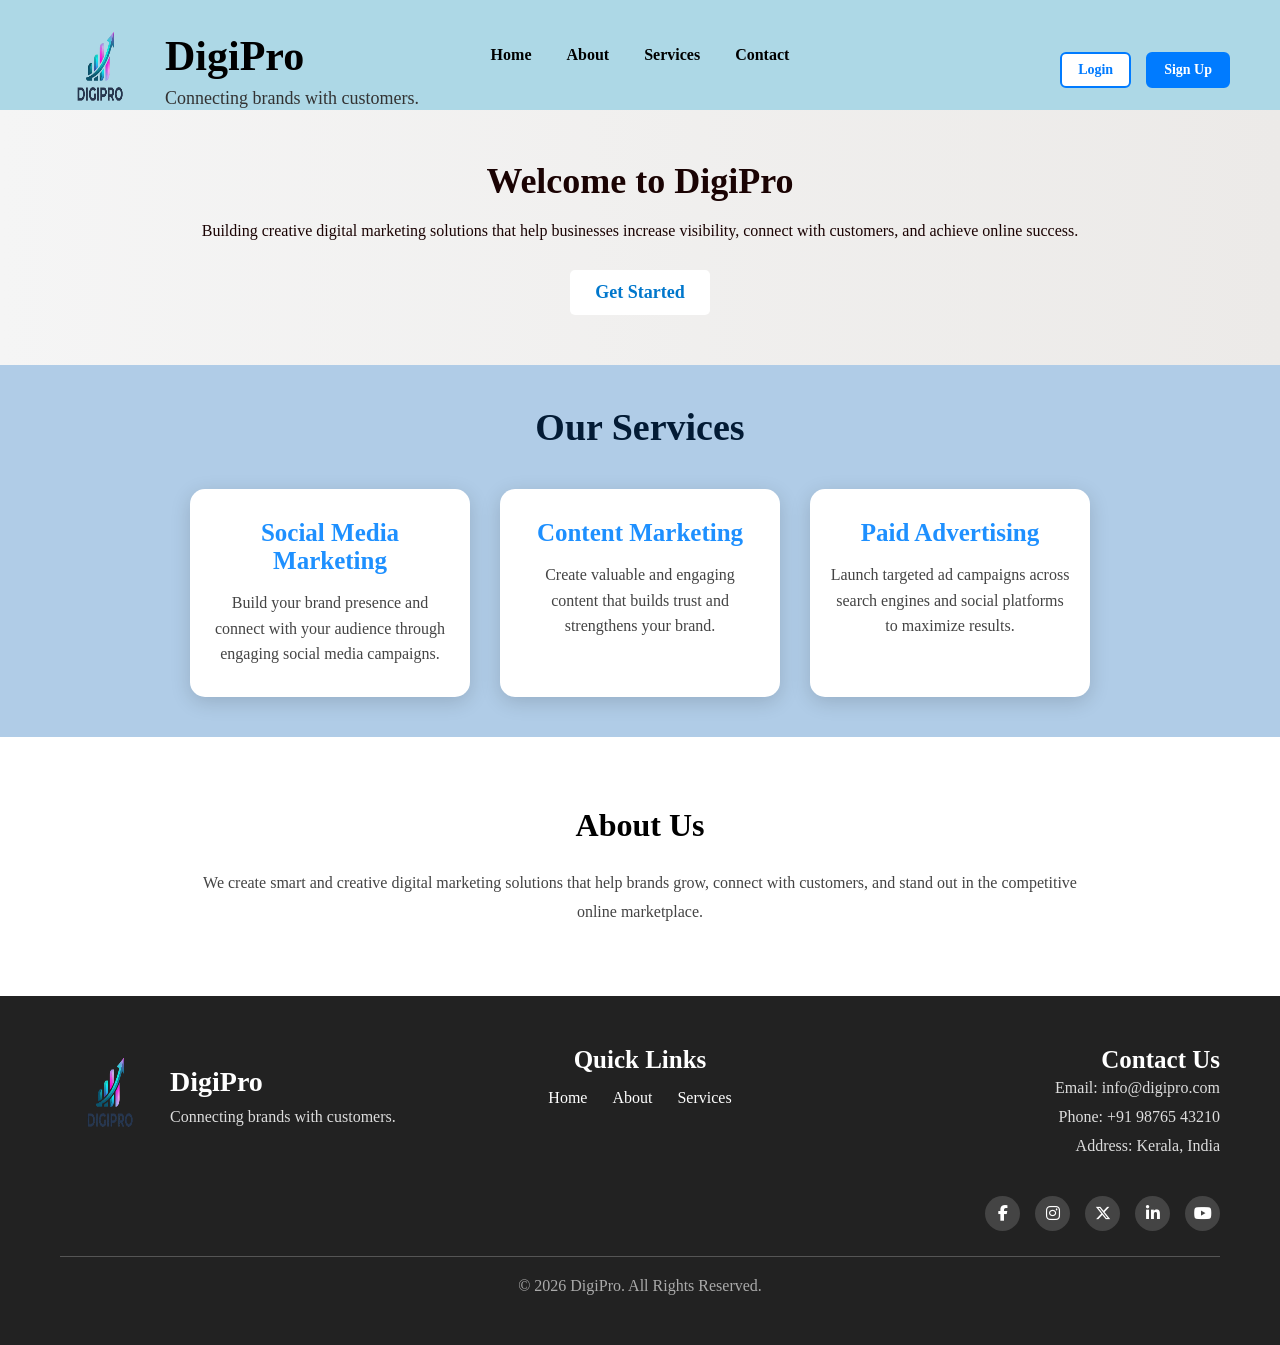
==== commit 83c4935e: "Updated DigiPro website layout, fonts, login form spacing and styling" ====
--- a/index.html
+++ b/index.html
@@ -12,26 +12,29 @@
 
 <header>
 
-    <!-- Top Row -->
     <div class="header-top">
 
+        <!-- Logo -->
         <div class="logo-section">
+
             <img src="./images/Gemini_Generated_Image_vd3jlovd3jlovd3j-removebg-preview.png" alt="Logo">
 
             <div>
                 <h1>DigiPro</h1>
-                <p>We help brands grow online</p>
+                <p>Connecting brands with customers.</p>
             </div>
-        </div>
-
+
+        </div>
+
+        <!-- Login & Sign Up -->
         <div class="auth-buttons">
             <a href="login.html" class="login-btn">Login</a>
-            <a href="signup.html" class="signup-btn">Sign Up</a>
-        </div>
-
-    </div>
-
-    <!-- Bottom Row -->
+            <a href="register.html" class="signup-btn">Sign Up</a>
+        </div>
+
+    </div>
+
+    <!-- Navigation -->
     <nav class="navbar">
         <a href="#home">Home</a>
         <a href="#about">About</a>
--- a/style.css
+++ b/style.css
@@ -1,25 +1,26 @@
 *{
-
-    margin: 0;
-    padding: 0;
-    box-sizing: border-box;
-
-}
-
-
-body {
-    margin: 0;
-    padding: 0;
-}
+    margin:0;
+    padding:0;
+    box-sizing:border-box;
+}
+
+body{
+    margin:0;
+    padding:0;
+    background:#f5f9ff;
+    font-family: 'Times New Roman',serif;
+}
+
 
 /* ================= HEADER ================= */
 
 header{
     background:lightblue;
     padding:20px 50px;
-}
-
-/* Top Row */
+    position:relative;
+    height:110px;
+}
+
 
 .header-top{
     display:flex;
@@ -27,24 +28,27 @@
     align-items:center;
 }
 
-/* Logo Section */
+
+/* Logo */
 
 .logo-section{
     display:flex;
     align-items:center;
     gap:15px;
 }
+
 
 .logo-section img{
     width:100px;
     height:100px;
 }
 
+
 .logo-section h1{
-    margin:0;
     font-size:42px;
-    font-family:"Times New Roman", serif;
-}
+    font-family:"Times New Roman",serif;
+}
+
 
 .logo-section p{
     margin-top:8px;
@@ -52,130 +56,211 @@
     color:#333;
 }
 
-/* Navigation */
+
+/* Navigation Center */
 
 .navbar{
-    margin-top:25px;
-    display:flex;
+
+    position:absolute;
+
+    top:50%;
+
+    left:50%;
+
+    transform:translate(-50%,-50%);
+
+    display:flex;
+
     gap:35px;
-}
+
+}
+
 
 .navbar a{
+
     text-decoration:none;
+
     color:black;
-    font-size:19px;
+
+    font-size:16px;
+
     font-weight:bold;
-}
+
+}
+
 
 .navbar a:hover{
+
     color:#007bff;
-}
-
-/* Login & Signup */
+
+}
+
+
+
+/* Login Signup Buttons */
+
 
 .auth-buttons{
-    display:flex;
+
+    display:flex;
+
     gap:15px;
-}
+
+}
+
 
 .login-btn,
 .signup-btn{
-    padding:10px 22px;
+
+    padding:8px 16px;
+
     text-decoration:none;
+
     border-radius:6px;
+    font-size: 14px;
+
     font-weight:bold;
-}
+
+}
+
 
 .login-btn{
+
     border:2px solid #007bff;
+
     color:#007bff;
+
     background:white;
-}
+
+}
+
 
 .login-btn:hover{
+
     background:#007bff;
+
     color:white;
-}
+
+}
+
+
 
 .signup-btn{
+
     background:#007bff;
+
     color:white;
+
     border:2px solid #007bff;
-}
+
+}
+
 
 .signup-btn:hover{
+
     background:#0056b3;
-}
-.hero {
-    background: linear-gradient(to right, oklab(95.466% -0.00065 -0.0017), #eceae8);
-    color: rgb(26, 3, 3);
-    text-align: center;
-    padding: 50px 40px;
-}
-
-.hero h2 {
-    font-size: 48px;
-    margin-bottom: 20px;
-}
-
-.hero p {
-    font-size: 20px;
-    margin-bottom: 30px;
-}
-
-.btn {
-    display: inline-block;
-    background-color: white;
-    color: #0077cc;
-    padding: 12px 25px;
-    text-decoration: none;
-    font-size: 18px;
-    border-radius: 5px;
-    font-weight: bold;
-}
-
-.btn:hover {
-    background-color: #e7d3d3;
-}
-
-
-
-/* Services Section */
-
-/* Services Section */
-
-#services {
-
-    width:100vw;
-
-    margin-left:calc(50% - 50vw);
-
-    background-color:#b0cce7;
+
+}
+
+
+
+/* ================= HERO ================= */
+
+
+.hero{
+
+    background:linear-gradient(to right,#f5f5f5,#eceae8);
+
+    color:#1a0303;
+
+    text-align:center;
+
+    padding:50px 40px;
+
+}
+
+
+
+.hero h2{
+
+    font-size:36px;
+
+    margin-bottom:20px;
+
+}
+
+
+
+.hero p{
+
+    font-size:16px;
+
+    margin-bottom:30px;
+
+}
+
+
+
+.btn{
+
+    display:inline-block;
+
+    background:white;
+
+    color:#0077cc;
+
+    padding:12px 25px;
+
+    text-decoration:none;
+
+    font-size:18px;
+
+    border-radius:5px;
+
+    font-weight:bold;
+
+}
+
+
+
+.btn:hover{
+
+    background:#e7d3d3;
+
+}
+
+
+
+/* ================= SERVICES ================= */
+
+
+#services{
+
+    width:100%;
+
+    background:#b0cce7;
 
     padding:40px 0;
 
     text-align:center;
 
 }
-#services h2 {
-
-    font-size:55px;
+
+
+
+#services h2{
+
+    font-size:38px;
 
     color:#031b35;
 
     margin-bottom:40px;
 
-    font-weight:bold;
-
-    letter-spacing:2px;
-
-}
-
-
-
-/* Service Container */
-
-.service-container {
+}
+
+
+
+.service-container{
 
     display:flex;
 
@@ -183,15 +268,11 @@
 
     gap:30px;
 
-    margin-top:40px;
-
-}
-
-
-
-/* Service Boxes */
-
-.service-box {
+}
+
+
+
+.service-box{
 
     width:280px;
 
@@ -209,7 +290,7 @@
 
 
 
-.service-box:hover {
+.service-box:hover{
 
     transform:translateY(-10px);
 
@@ -217,7 +298,7 @@
 
 
 
-.service-box h3 {
+.service-box h3{
 
     color:#1e90ff;
 
@@ -229,7 +310,7 @@
 
 
 
-.service-box p {
+.service-box p{
 
     color:#444;
 
@@ -239,66 +320,70 @@
 
 }
 
-/* About */
-
-
-#about {
+
+
+/* ================= ABOUT ================= */
+
+
+#about{
+
+    background:white;
+
+    padding:70px 15%;
+
+    text-align:center;
+
+}
+
+
+
+#about h2{
+
+    font-size:32px;
+
+    margin-bottom:25px;
+
+}
+
+
+
+#about p{
+
+    font-size:16px;
+
+    color:#444;
+
+    line-height:1.8;
+
+}
+
+/* ================= FOOTER ================= */
+
+
+footer{
 
     width:100%;
 
-    background:white;
-
-    padding:70px 15%;
-
-    text-align:center;
-
-}
-
-
-
-#about h2 {
-
-    font-size:40px;
-
-    color:#060c13;
-
-    margin-bottom:25px;
-
-}
-
-
-
-#about p {
-
-    font-size:20px;
-
-    color:#444;
-
-    line-height:1.8;
-
-}
-
-/* Footer */
-
-/* Footer */
-
-footer{
-
-    width:100%;
     background:#222;
+
     color:white;
+
     padding:50px 60px;
 
 }
 
 
+
 .footer-container{
 
     display:flex;
+
     justify-content:space-between;
+
     align-items:flex-start;
 
 }
+
 
 
 .footer-about,
@@ -310,34 +395,44 @@
 }
 
 
-/* Logo */
+
+/* Footer Logo */
+
 
 .footer-logo{
 
     display:flex;
+
     align-items:center;
+
     gap:10px;
 
 }
 
 
+
 .footer-logo img{
 
     width:100px;
+
     height:100px;
+
     border-radius:50%;
 
 }
 
 
+
 .footer-logo h3{
 
     font-size:28px;
+
     margin-bottom:10px;
 
 }
 
 
+
 .footer-logo p{
 
     color:#ddd;
@@ -345,7 +440,9 @@
 }
 
 
-/* Quick Links */
+
+/* Footer Links */
+
 
 .footer-links{
 
@@ -354,31 +451,40 @@
 }
 
 
-.footer-links h3{
+
+.footer-links h3,
+.footer-contact h3{
 
     font-size:25px;
 
 }
 
 
+
 .quick-menu{
 
     display:flex;
+
     justify-content:center;
+
     gap:25px;
+
     margin-top:15px;
 
 }
 
 
+
 .quick-menu a{
 
     color:white;
+
     text-decoration:none;
 
 }
 
 
+
 .quick-menu a:hover{
 
     color:cyan;
@@ -387,7 +493,8 @@
 
 
 
-/* Contact */
+/* Footer Contact */
+
 
 .footer-contact{
 
@@ -396,16 +503,11 @@
 }
 
 
-.footer-contact h3{
-
-    font-size:25px;
-
-}
-
 
 .footer-contact p{
 
     color:#ddd;
+
     line-height:1.8;
 
 }
@@ -414,30 +516,39 @@
 
 /* Social Icons */
 
+
 .footer-bottom{
 
     display:flex;
+
     justify-content:flex-end;
+
     margin-top:35px;
 
 }
 
 
+
 .footer-social{
 
     display:flex;
+
     gap:15px;
 
 }
 
 
+
 .footer-social a{
 
     width:35px;
+
     height:35px;
 
     display:flex;
+
     justify-content:center;
+
     align-items:center;
 
     background:#444;
@@ -448,202 +559,230 @@
 
     text-decoration:none;
 
+    transition:0.3s;
+
+}
+
+
+
+.footer-social a:hover{
+
+    background:#007bff;
+
+    transform:translateY(-5px);
+
+}
+
+
+
+/* Copyright */
+
+
+.copyright{
+
+    text-align:center;
+
+    margin-top:25px;
+
+    padding-top:20px;
+
+    border-top:1px solid #555;
+
+    color:#aaa;
+
+}
+
+
+
+
+
+/* ================= LOGIN & REGISTER ================= */
+
+.form-container{
+
+    min-height:auto;
+
+    display:flex;
+
+    justify-content:center;
+
+    align-items:center;
+
+    padding:40px 0;
+
+    background:linear-gradient(to right,#ebedf0,#94a2df);
+
+}
+
+
+.login-form
+            {
+
+    width:400px;
+    height: 400px;
+
+    background:white;
+
+    padding:20px;
+
+    border-radius:12px;
+
+    box-shadow:0 5px 15px rgba(0,0,0,0.2);
+
+}
+
+#register{
+
+    width:400px;
+    height: 550px;
+
+    background:white;
+
+    padding:20px;
+
+    border-radius:12px;
+
+    box-shadow:0 5px 15px rgba(0,0,0,0.2);
+
+}
+
+
+
+.login-form h2,
+#register h2{
+
+    text-align:center;
+
+    color:#007bff;
+
+    font-size:26px;
+
+    margin-bottom:20px;
+
+}
+
+
+
+/* Input */
+
+
+.input-box{
+
+    margin-bottom:15px;
+
+}
+
+
+
+.input-box label{
+
+    display:block;
+
+    margin-bottom:6px;
+
+    font-size:15px;
+
+    font-weight:bold;
+
+    color:#333;
+
+}
+
+
+
+.input-box input{
+
+    width:100%;
+
+    padding:10px;
+
+    border:1px solid #ccc;
+
+    border-radius:6px;
+
+    font-size:14px;
+
+}
+
+
+
+.input-box input:focus{
+
+    outline:none;
+
+    border:2px solid #007bff;
+
+}
+
+
+
+/* Buttons */
+
+
+.login-form button,
+#register button{
+
+    width:100%;
+
+    padding:10px;
+
+    background:#007bff;
+
+    color:white;
+
+    border:none;
+
+    border-radius:6px;
+
     font-size:16px;
 
-    transition:0.3s;
-
-}
-
-
-.footer-social a:hover{
-
-    background:#007bff;
-
-    transform:translateY(-5px);
-
-}
-
-
-
-/* Copyright */
-
-.copyright{
+    font-weight:bold;
+
+    cursor:pointer;
+
+}
+
+
+
+.login-form button:hover,
+#register button:hover{
+
+    background:#0056b3;
+
+}
+
+
+/* Login/Register Links */
+
+.login-options{
 
     text-align:center;
 
-    margin-top:25px;
-
-    padding-top:20px;
-
-    border-top:1px solid #555;
-
-    color:#aaa;
-
-}
-
-
-/* ================= LOGIN FORM PAGE ================= */
-
-
-.form-container{
-
-    min-height:100vh;
-
-    display:flex;
-
-    justify-content:center;
-
-    align-items:center;
-
-    background:linear-gradient(
-        to right,
-        #ebedf0,
-        #94a2df
-    );
-
-}
-
-
-
-.login-form{
-
-    width:350px;
-
-    background:white;
-
-    padding:35px;
-
-    border-radius:15px;
-
-    box-shadow:0 5px 20px rgba(0,0,0,0.2);
-
-}
-
-
-
-.login-form h2{
-
-    text-align:center;
-
-    color:#083769;
-
-    font-size:32px;
-
-    margin-bottom:25px;
-
-}
-
-
-
-.input-box{
-
-    margin-bottom:20px;
-
-}
-
-
-
-.input-box label{
-
-    display:block;
-
-    margin-bottom:8px;
-
-    font-size:18px;
+    margin-top:12px;
+
+}
+
+
+.login-options p{
+
+    color:#333;
+
+    font-size:16px;
+
+    margin-top:8px;
+
+}
+
+
+.login-options a{
+
+    color:#007bff;
+
+    text-decoration:none;
 
     font-weight:bold;
 
-    color:#333;
-
-}
-
-
-
-.input-box input{
-
-    width:100%;
-
-    padding:12px;
-
-    border:1px solid #ccc;
-
-    border-radius:6px;
-
-    font-size:16px;
-
-}
-
-
-
-.input-box input:focus{
-
-    outline:none;
-
-    border-color:#007bff;
-
-}
-
-
-
-.login-form button{
-
-    width:100%;
-
-    padding:12px;
-
-    background:#007bff;
-
-    color:white;
-
-    border:none;
-
-    border-radius:6px;
-
-    font-size:18px;
-
-    font-weight:bold;
-
-    cursor:pointer;
-
-}
-
-
-
-.login-form button:hover{
-
-    background:#0056b3;
-
-}
-
-/* Login Page Footer */
-
-.login-form + footer{
-
-    background:#222;
-
-    color:white;
-
-    padding:20px;
-
-}
-/* Login Options */
-
-.login-options{
-
-    text-align:center;
-
-    margin-top:20px;
-
-}
-
-
-.login-options a{
-
-    color:#007bff;
-
-    text-decoration:none;
-
-    font-weight:bold;
+    font-size:14px;
 
 }
 
@@ -655,186 +794,86 @@
 }
 
 
-.login-options p{
-
-    margin-top:15px;
-
-    color:#333;
-
-}
-
-/* ================= REGISTER FORM ================= */
-
-
-/* Register Form Position */
+
+/* Register Page */
+
 
 #register{
 
-    width:350px;
-
     margin:50px auto;
 
-    background:white;
-
-    padding:35px;
-
-    border-radius:15px;
-
-    box-shadow:0 5px 20px rgba(0,0,0,0.2);
-
-}
-
-
-
-/* Form Heading */
-
-#register h2{
-
-    text-align:center;
-
-    color:#007bff;
-
-    font-size:32px;
-
-    margin-bottom:25px;
-
-}
-
-
-
-/* Input Box */
-
-.input-box{
-
-    margin-bottom:20px;
-
-}
-
-
-
-.input-box label{
-
-    display:block;
-
-    margin-bottom:8px;
-
-    font-size:18px;
-
-    font-weight:bold;
-
-    color:#333;
-
-}
-
-
-
-.input-box input{
-
-    width:100%;
-
-    padding:12px;
-
-    border:1px solid #ccc;
-
-    border-radius:6px;
-
-    font-size:16px;
-
-}
-
-
-
-.input-box input:focus{
-
-    outline:none;
-
-    border:2px solid #007bff;
-
-}
-
-
-
-/* Register Button */
-
-#register button{
-
-    width:100%;
-
-    padding:12px;
-
-    background:#007bff;
-
-    color:white;
-
-    border:none;
-
-    border-radius:6px;
-
-    font-size:18px;
-
-    font-weight:bold;
-
-    cursor:pointer;
-
-}
-
-
-
-#register button:hover{
-
-    background:#0056b3;
-
-}
-
-
-
-/* Login Option */
-
-.login-options{
-
-    text-align:center;
-
-    margin-top:20px;
-
-}
-
-
-
-.login-options p{
-
-    color:#333;
-
-    font-size:16px;
-
-}
-
-
-
-.login-options a{
-
-    color:#007bff;
-
-    text-decoration:none;
-
-    font-weight:bold;
-
-}
-
-
-
-.login-options a:hover{
-
-    color:#0056b3;
-
-}
-
-
-
-/* ================= REGISTER PAGE BODY ================= */
-
-
-body{
-
-    background:#f5f9ff;
-
+}
+
+
+
+
+
+/* ================= RESPONSIVE ================= */
+
+
+@media(max-width:900px){
+
+
+    header{
+
+        height:auto;
+
+    }
+
+
+    .header-top{
+
+        flex-direction:column;
+
+        gap:20px;
+
+    }
+
+
+    .navbar{
+
+        position:static;
+
+        transform:none;
+
+        justify-content:center;
+
+        flex-wrap:wrap;
+
+    }
+
+
+    .footer-container{
+
+        flex-direction:column;
+
+        gap:30px;
+
+    }
+
+
+    .footer-about,
+    .footer-links,
+    .footer-contact{
+
+        width:100%;
+
+        text-align:center;
+
+    }
+
+
+    .service-container{
+
+        flex-direction:column;
+
+        align-items:center;
+
+    }
+
+
+}
+
+*{
+    font-family:"Times New Roman", serif;
 }
